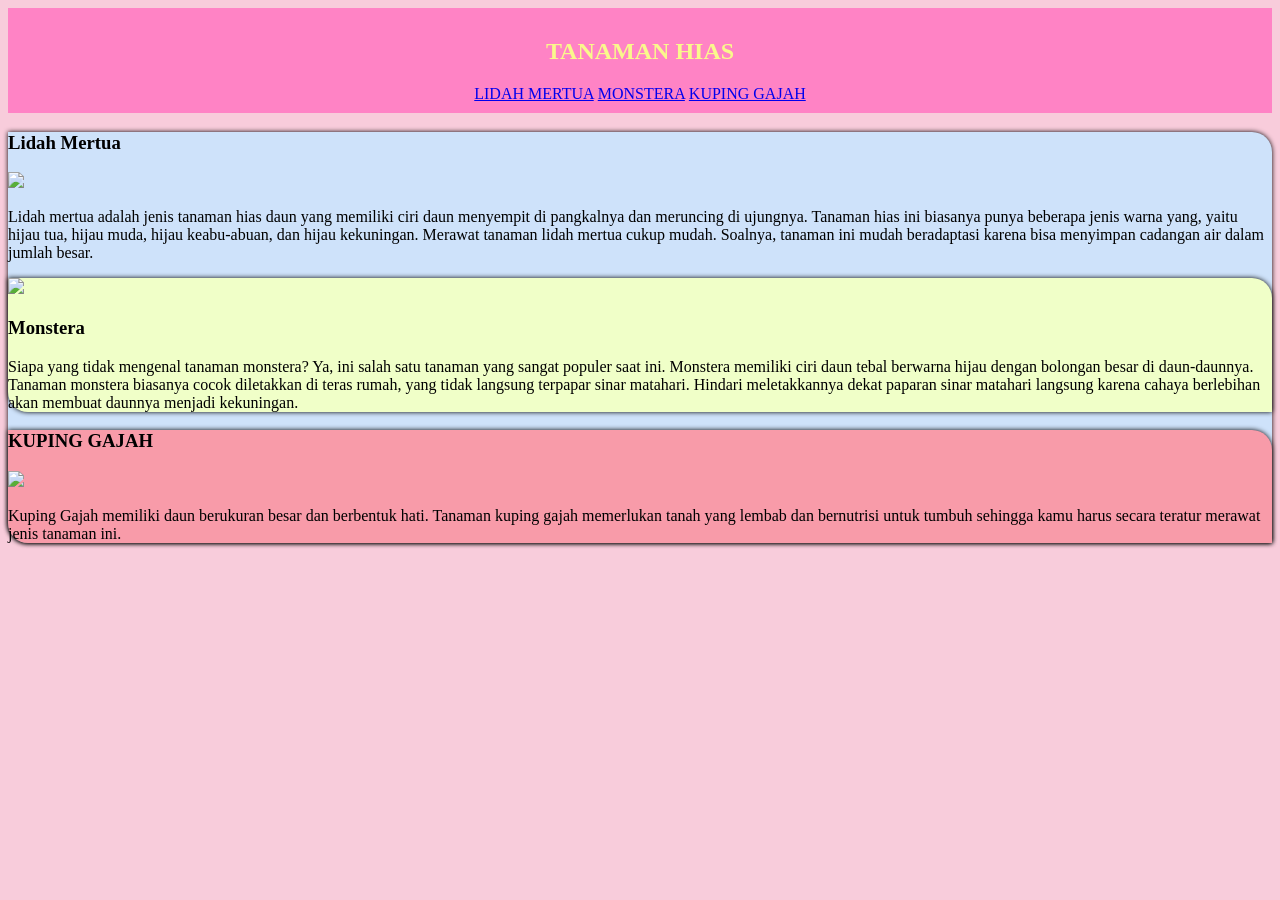
==== index.html @ b470bcf1 "Update and rename tanamanhias.html to index.html" ====
<!DOCTYPE html>
<html>
    <head>
        <title> </title>
    <style>
         body{
            background-color:rgb(248, 204, 219);

        }
        header{
            background-color:rgb(255, 131, 197);
            text-align:center;
            padding: 10px;
        }
        a{
            color:rgb(98, 127, 255)
            padding: 5px 10px;
        }
        a:hover{
            color:lavender;
        }
        h2{
            color:rgb(250, 248, 140)
        }
        section{
            box-shadow: 0px 0px 5px;
        }
        img{
            width: 100px
        }
        section.MERTUA{
            border-radius:0px 20px 0px ;
            background-color:rgb(206, 226, 250);
        }
        section.MONSTERA{
            border-radius: 0px 20px 0px 20px;
            background-color:rgb(240, 255, 200);
            
        }
        section.KUPING.GAJAH{
            border-radius: 0px 20px 0px 20px;
            background-color:rgb(248, 155, 169);

        }
        </style>
        </head>
        <body>
            <header>
           <h2> TANAMAN HIAS</h2>
        <nav>
        <a href="#">LIDAH MERTUA</a>
        <a href="#">MONSTERA</a>
        <a href="#">KUPING GAJAH</a>
        </nav>
        </header>
        <section class="MERTUA">
       <h3>Lidah Mertua</h3>
       <img src="https://encrypted-tbn0.gstatic.com/images?q=tbn:ANd9GcTEO838uYDuPPLZ4-9-5rniYhJdy5T7z4Mtxw&s">
            <p>
        Lidah mertua adalah jenis tanaman hias daun yang memiliki ciri daun menyempit di pangkalnya dan meruncing di ujungnya. Tanaman hias ini biasanya punya beberapa jenis warna yang, yaitu hijau tua, hijau muda, hijau keabu-abuan, dan hijau kekuningan. Merawat tanaman lidah mertua cukup mudah. Soalnya, tanaman ini mudah beradaptasi karena bisa menyimpan cadangan air dalam jumlah besar.
        </p>

        <section>
        </section>
        <section class="MONSTERA">
            <img src="https://florastore.com/cdn/shop/files/1711701_Atmosphere_04_SQ_MJ.jpg?v=1755163489&width=1080">
            <p>
           <h3>Monstera</h3> 
        <p>
            Siapa yang tidak mengenal tanaman monstera? Ya, ini salah satu tanaman yang sangat populer saat ini.
            Monstera memiliki ciri daun tebal berwarna hijau dengan bolongan besar di daun-daunnya. Tanaman monstera biasanya cocok diletakkan di teras rumah, yang tidak langsung terpapar sinar matahari.
            Hindari meletakkannya dekat paparan sinar matahari langsung karena cahaya berlebihan akan membuat daunnya menjadi kekuningan.
            </p>        

        </section>
        <section class="KUPING GAJAH">
            <h3>KUPING GAJAH</h3>
            <img src="https://threebouquets.com/cdn/shop/articles/ketahui-5-manfaat-tanaman-hias-kuping-gajah-bagi-kesehatan-855643.jpg?v=1631603936">
        <p>
            Kuping Gajah memiliki daun berukuran besar dan berbentuk hati. Tanaman kuping gajah memerlukan tanah yang lembab dan bernutrisi untuk tumbuh sehingga kamu harus secara teratur merawat jenis tanaman ini.


        </p>
    </body>
</html>
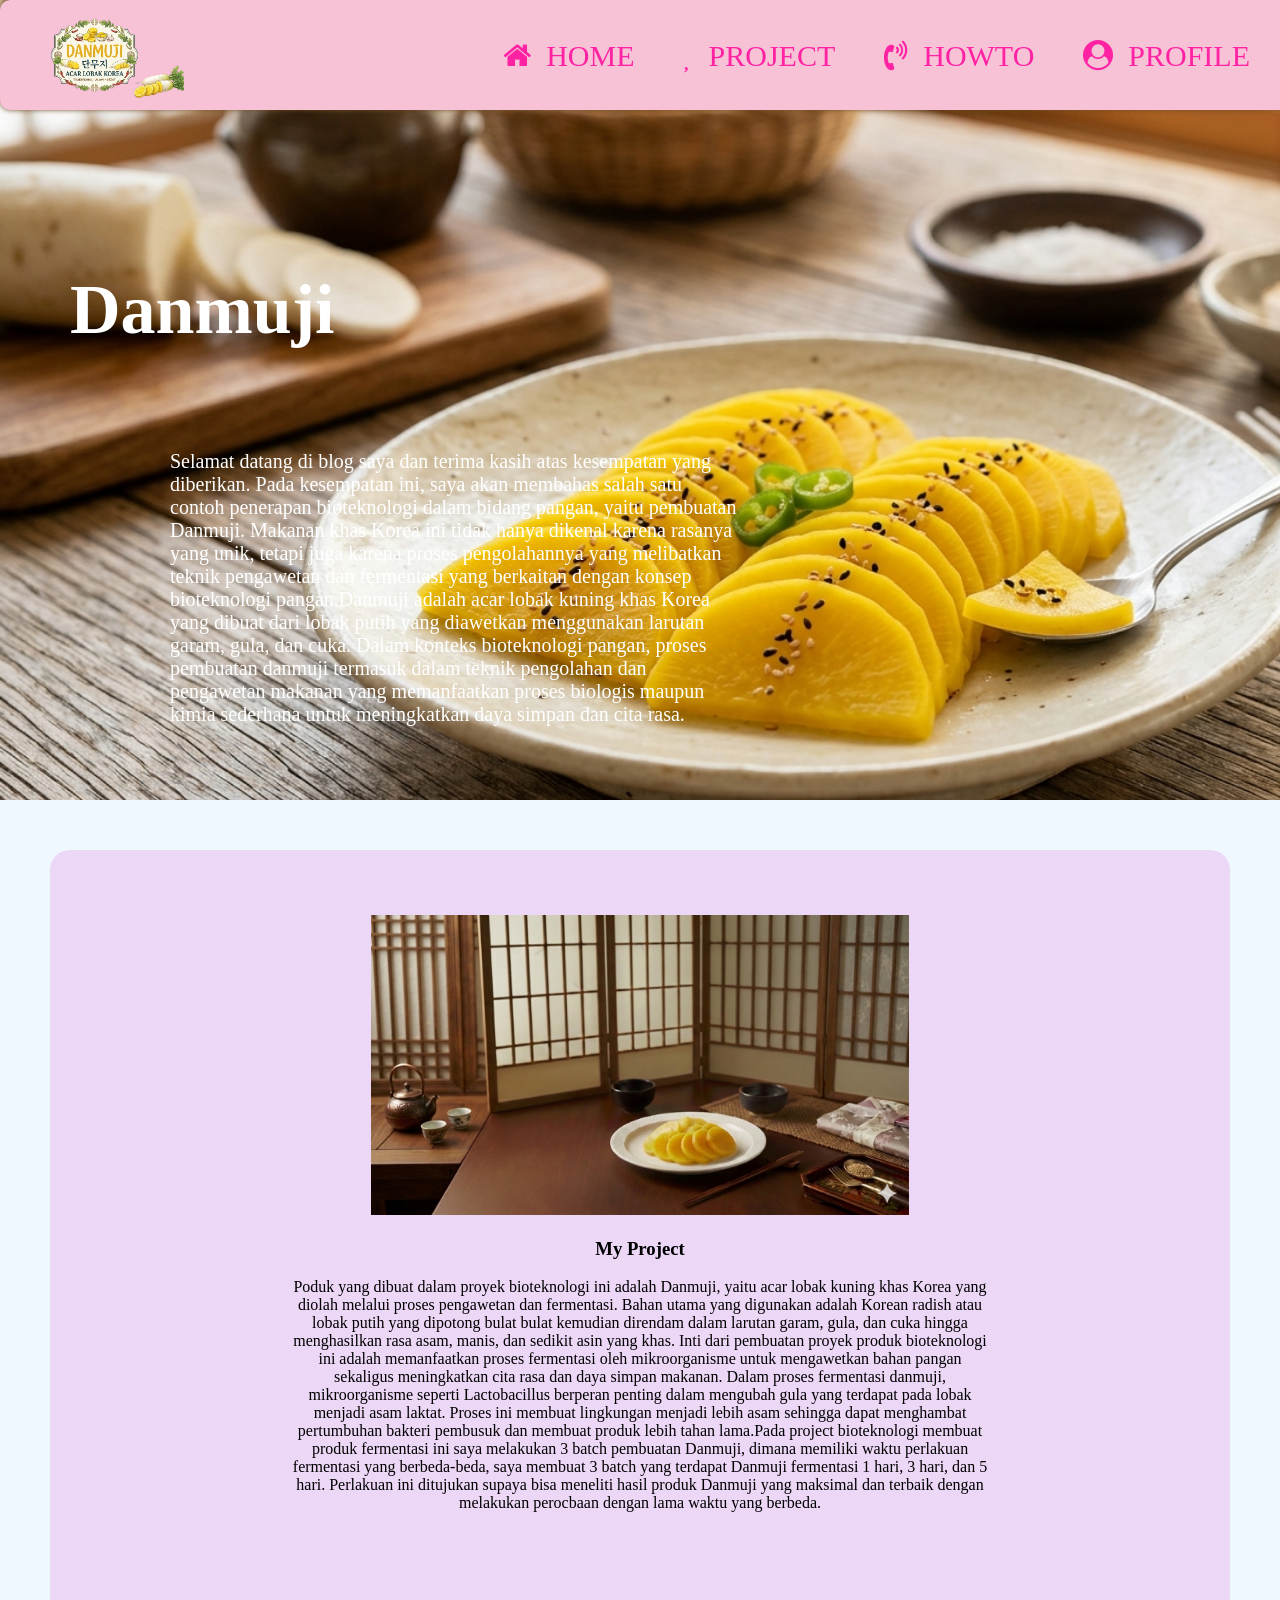
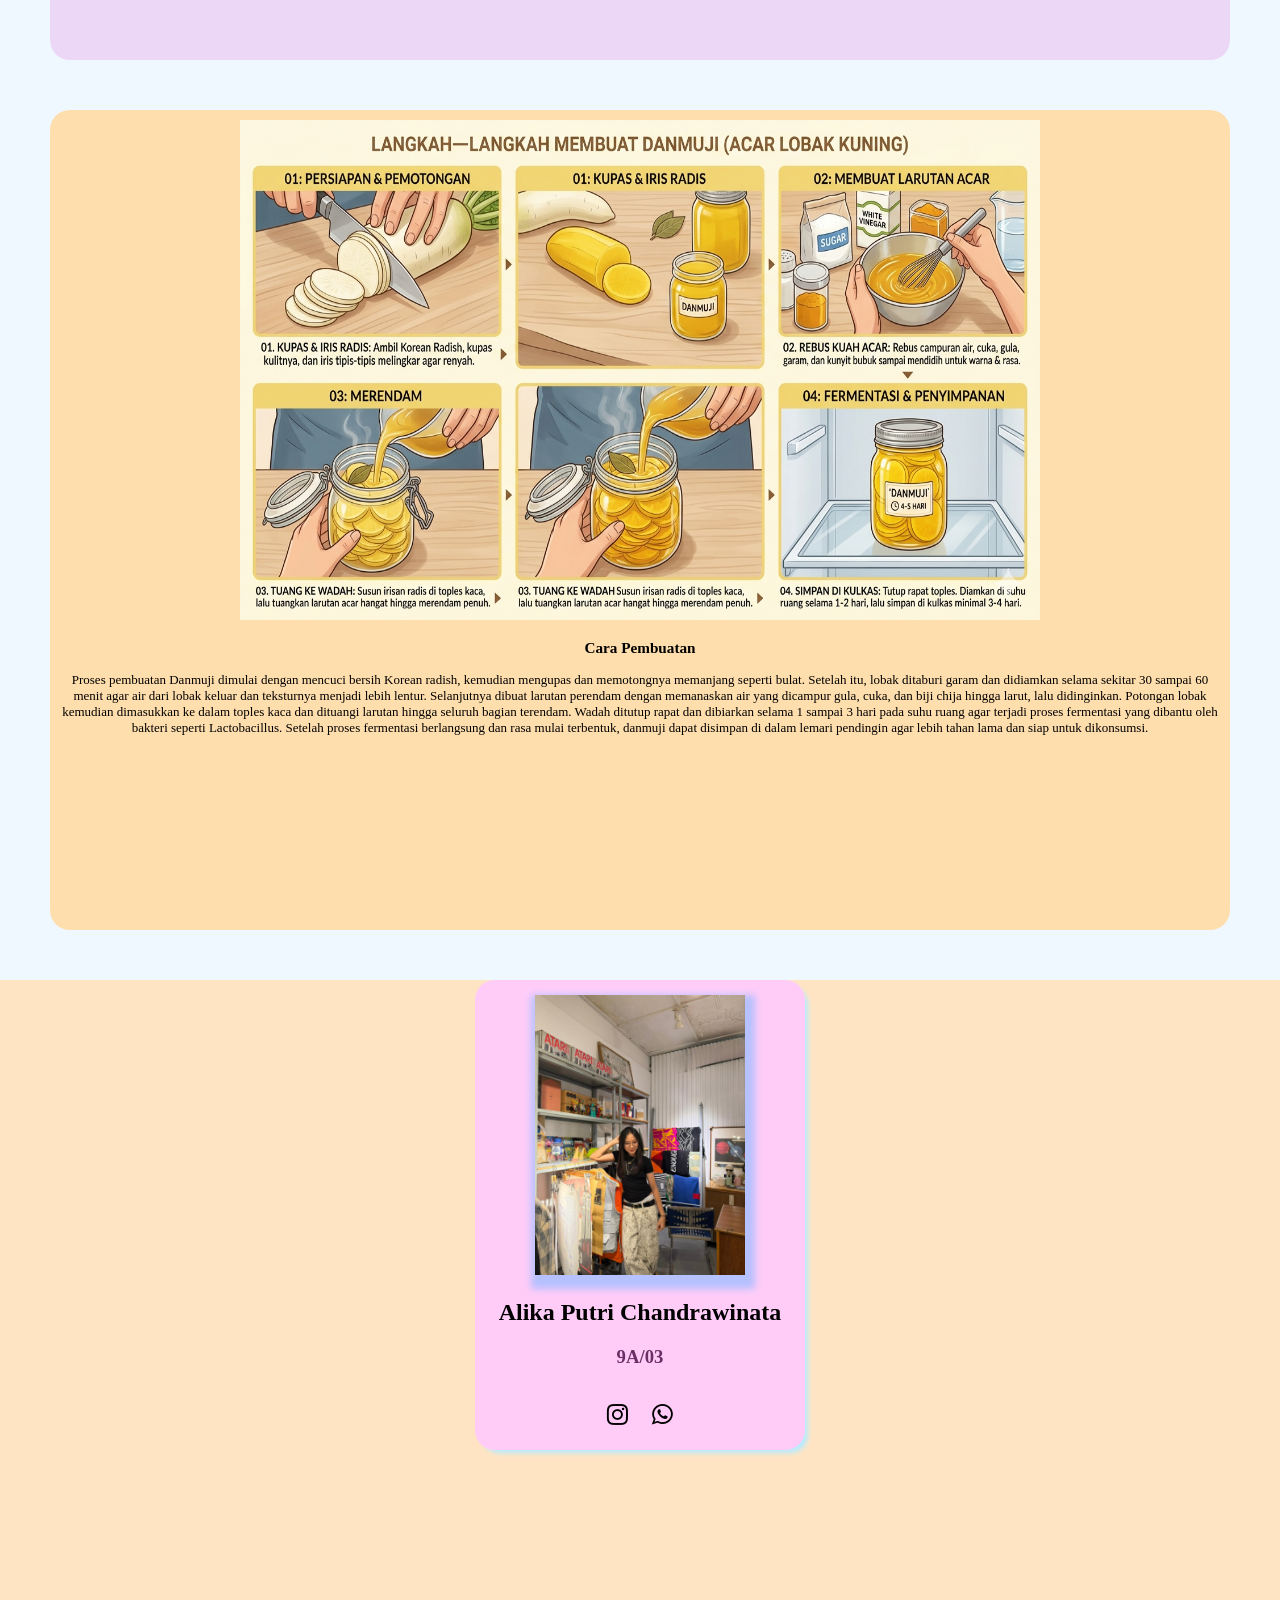
==== commit 0fe69404: "Add files via upload" ====
--- a/index.html
+++ b/index.html
@@ -1,85 +1,69 @@
-<!DOCTYPE html>
-<html>
-    <head>
-        <title> </title>
-    <style>
-         body{
-            background-color:rgb(248, 204, 219);
-
-        }
-        header{
-            background-color:rgb(255, 131, 197);
-            text-align:center;
-            padding: 10px;
-        }
-        a{
-            color:rgb(98, 127, 255)
-            padding: 5px 10px;
-        }
-        a:hover{
-            color:lavender;
-        }
-        h2{
-            color:rgb(250, 248, 140)
-        }
-        section{
-            box-shadow: 0px 0px 5px;
-        }
-        img{
-            width: 100px
-        }
-        section.MERTUA{
-            border-radius:0px 20px 0px ;
-            background-color:rgb(206, 226, 250);
-        }
-        section.MONSTERA{
-            border-radius: 0px 20px 0px 20px;
-            background-color:rgb(240, 255, 200);
-            
-        }
-        section.KUPING.GAJAH{
-            border-radius: 0px 20px 0px 20px;
-            background-color:rgb(248, 155, 169);
-
-        }
-        </style>
-        </head>
-        <body>
-            <header>
-           <h2> TANAMAN HIAS</h2>
-        <nav>
-        <a href="#">LIDAH MERTUA</a>
-        <a href="#">MONSTERA</a>
-        <a href="#">KUPING GAJAH</a>
-        </nav>
-        </header>
-        <section class="MERTUA">
-       <h3>Lidah Mertua</h3>
-       <img src="https://encrypted-tbn0.gstatic.com/images?q=tbn:ANd9GcTEO838uYDuPPLZ4-9-5rniYhJdy5T7z4Mtxw&s">
-            <p>
-        Lidah mertua adalah jenis tanaman hias daun yang memiliki ciri daun menyempit di pangkalnya dan meruncing di ujungnya. Tanaman hias ini biasanya punya beberapa jenis warna yang, yaitu hijau tua, hijau muda, hijau keabu-abuan, dan hijau kekuningan. Merawat tanaman lidah mertua cukup mudah. Soalnya, tanaman ini mudah beradaptasi karena bisa menyimpan cadangan air dalam jumlah besar.
-        </p>
-
-        <section>
-        </section>
-        <section class="MONSTERA">
-            <img src="https://florastore.com/cdn/shop/files/1711701_Atmosphere_04_SQ_MJ.jpg?v=1755163489&width=1080">
-            <p>
-           <h3>Monstera</h3> 
-        <p>
-            Siapa yang tidak mengenal tanaman monstera? Ya, ini salah satu tanaman yang sangat populer saat ini.
-            Monstera memiliki ciri daun tebal berwarna hijau dengan bolongan besar di daun-daunnya. Tanaman monstera biasanya cocok diletakkan di teras rumah, yang tidak langsung terpapar sinar matahari.
-            Hindari meletakkannya dekat paparan sinar matahari langsung karena cahaya berlebihan akan membuat daunnya menjadi kekuningan.
-            </p>        
-
-        </section>
-        <section class="KUPING GAJAH">
-            <h3>KUPING GAJAH</h3>
-            <img src="https://threebouquets.com/cdn/shop/articles/ketahui-5-manfaat-tanaman-hias-kuping-gajah-bagi-kesehatan-855643.jpg?v=1631603936">
-        <p>
-            Kuping Gajah memiliki daun berukuran besar dan berbentuk hati. Tanaman kuping gajah memerlukan tanah yang lembab dan bernutrisi untuk tumbuh sehingga kamu harus secara teratur merawat jenis tanaman ini.
-
-
-        </p>
-    </body>
-</html>
+<!DOCTYPE html>
+<html>
+    <head>
+        <title>Menu Icon</title>
+        <link rel="stylesheet"href="style.css">
+        <link rel="stylesheet" href="https://cdnjs.cloudflare.com/ajax/libs/font-awesome/4.7.0/css/font-awesome.min.css">
+</head>
+   <body>
+        <header>
+            <a>
+            <div class="#banner">
+                <img src="icon copy.png">
+            </div>
+            <nav>
+                <a href="#home"><i class='fa fa-home'></i>HOME</a>
+                <a href="#project"><i class='far fa-heart'></i>PROJECT</a>
+                <a href="#howto"><i class='fa fa-volume-control-phone'></i>HOWTO</a>
+                <a href="#profile"><i class="fa fa-user-circle"></i>PROFILE</a>
+            </nav>
+       </header>
+       <head>  
+        <section class="home"id="home">
+            <div class="kotakBiotek">
+                <h1 class="namaBiotek">
+                     Danmuji
+            </h1>
+            <div class="deskBiotek">
+                <p>
+        Selamat datang di blog saya dan terima kasih atas kesempatan yang diberikan. Pada kesempatan ini, saya akan membahas salah satu contoh penerapan bioteknologi dalam bidang pangan, yaitu pembuatan Danmuji. Makanan khas Korea ini tidak hanya dikenal karena rasanya yang unik, tetapi juga karena proses pengolahannya yang melibatkan teknik pengawetan dan fermentasi yang berkaitan dengan konsep bioteknologi pangan.Danmuji adalah acar lobak kuning khas Korea yang dibuat dari lobak putih yang diawetkan menggunakan larutan garam, gula, dan cuka. Dalam konteks bioteknologi pangan, proses pembuatan danmuji termasuk dalam teknik pengolahan dan pengawetan makanan yang memanfaatkan proses biologis maupun kimia sederhana untuk meningkatkan daya simpan dan cita rasa.</p>
+            </div>
+        </section>
+    </section>
+        <section class="project" id="project">
+            <div class="deskProject">
+                <img src="produk.png">
+                <h3>My Project</h3>
+                <p>
+                    Poduk yang dibuat dalam proyek bioteknologi ini adalah Danmuji, yaitu acar lobak kuning khas Korea yang diolah melalui proses pengawetan dan fermentasi. Bahan utama yang digunakan adalah Korean radish atau lobak putih yang dipotong bulat bulat kemudian direndam dalam larutan garam, gula, dan cuka hingga menghasilkan rasa asam, manis, dan sedikit asin yang khas.
+                    Inti dari pembuatan proyek produk bioteknologi ini adalah memanfaatkan proses fermentasi oleh mikroorganisme untuk mengawetkan bahan pangan sekaligus meningkatkan cita rasa dan daya simpan makanan. Dalam proses fermentasi danmuji, mikroorganisme seperti Lactobacillus berperan penting dalam mengubah gula yang terdapat pada lobak menjadi asam laktat. Proses ini membuat lingkungan menjadi lebih asam sehingga dapat menghambat pertumbuhan bakteri pembusuk dan membuat produk lebih tahan lama.Pada project bioteknologi membuat produk fermentasi ini saya melakukan 3 batch pembuatan Danmuji, dimana memiliki waktu perlakuan fermentasi yang berbeda-beda, saya membuat 3 batch yang terdapat Danmuji fermentasi 1 hari, 3 hari, dan 5 hari. Perlakuan ini ditujukan supaya bisa meneliti hasil produk Danmuji yang maksimal dan terbaik dengan melakukan perocbaan dengan lama waktu yang berbeda. 
+                    </p>
+                </div>
+            </section>
+        </section>
+        <section class="howto" id="howto">
+            <div class="penjelasan">
+                <img src="howto.png">
+                <h3>Cara Pembuatan</h3>
+                <p>
+                    Proses pembuatan Danmuji dimulai dengan mencuci bersih Korean radish, kemudian mengupas dan memotongnya memanjang seperti bulat. Setelah itu, lobak ditaburi garam dan didiamkan selama sekitar 30 sampai 60 menit agar air dari lobak keluar dan teksturnya menjadi lebih lentur. Selanjutnya dibuat larutan perendam dengan memanaskan air yang dicampur gula, cuka, dan biji chija hingga larut, lalu didinginkan. Potongan lobak kemudian dimasukkan ke dalam toples kaca dan dituangi larutan hingga seluruh bagian terendam. Wadah ditutup rapat dan dibiarkan selama 1 sampai 3 hari pada suhu ruang agar terjadi proses fermentasi yang dibantu oleh bakteri seperti Lactobacillus. Setelah proses fermentasi berlangsung dan rasa mulai terbentuk, danmuji dapat disimpan di dalam lemari pendingin agar lebih tahan lama dan siap untuk dikonsumsi.
+                </p>
+                </div>
+        </section>
+ 
+        <section class="profile"id="profile">
+            <div class="cardProfile">
+                <div class="imgProfile">
+                <img src="alika.png">
+                </div>
+                <div class="deskProfile">
+                    <h2>Alika Putri Chandrawinata</h2>
+                    <h3>9A/03</h3>
+                </div>
+             <div class="medsos">
+            <a href="https://www.instagram.com/alikaa_winata/span class="><span class="fa fa-instagram"></span></a>
+            <a href="https:/web.whatsapp.com/"><span class="fa fa-whatsapp"></span></a>
+        </div>
+    </section>
+    </body>
+</html>
--- a/style.css
+++ b/style.css
@@ -0,0 +1,173 @@
+body{
+    margin: 0px;
+    background-color:aliceblue;
+}
+html{
+    scroll-behavior: smooth;
+}
+header{
+    text-align: center;
+    box-shadow: 0px 0px 5px;
+    background-color: lightpink;
+    width: 100%;
+    height: 30px;
+    position: fixed;
+    justify-content: space-between;
+    color:rgb(112, 79, 36);
+    z-index: 999;
+}
+.banner{
+font-family: "canal";
+}
+    header img{
+    height: 100px;
+    justify-content: left;
+}
+section.home{
+    height:800px;
+    background-size: cover;
+    background-repeat: no-repeat;
+    background-attachment: fixed;
+    background-image:url("img1 copy.png");
+    font-size: large;
+}
+section.project{
+    height:800px;
+    text-align:center;
+    background-color:rgb(236, 215, 246);
+    padding:5px;
+    border-radius:20px;
+    margin: 50px;
+    background-attachment: fixed;
+    background-repeat: no-repeat;
+    background-size:60px;
+    font-size: medium;
+}
+.deskProject{
+    justify-content: center;
+    width: 100%;
+    padding: 200px;
+}
+section.howto{
+    height:800px;
+    padding: 10px 10px;
+    text-align: center;
+    border-radius: 20px;
+    margin: 50px;
+    background-attachment: fixed;
+    background-repeat: no-repeat;
+    background-size: 20px;
+    background-color:navajowhite;
+    font-size: small;
+}
+.howto img{
+    height:500px;
+    width: 800px;
+    
+}
+.deskHowto{
+    display: flex;
+    width:80%;
+    margin: auto;
+    padding: 50px 50px;
+}
+section.profile{
+    height:800px;
+    text-align:center;
+    background-color: bisque;
+    
+}
+.imgProfile img{
+    width: 70%;
+    margin:auto;
+    box-shadow: 3px 7px 7px 7px;
+    color: rgb(182, 193, 255);
+}
+
+.kotakBiotek{
+    width:60%;
+    margin-left:70px;
+    padding-top:200px;
+}
+.namaBiotek{
+    font-size:70px;
+    color:rgb(255, 255, 255);
+    padding-top: 20px;
+    margin-top: 50px;
+}
+
+.deskBiotek{
+    color:#ffffff;
+    font-size:20px;
+    margin: 100px;
+}
+section.project img{
+    height: 300px;
+}
+.deskProject{
+    width:60%;
+    margin: auto;
+    padding: 60px 20px;
+}
+header{
+    display:flex;
+    height: 100px;
+    background-color: rgb(247, 193, 214);
+    padding: 5px;
+    border-radius: 10px 10px;
+    box-shadow:0px 0px 5px;
+}
+nav a, nav i{
+    text-decoration: dotted;
+    color:hotpink;
+    padding: 10px 15px;
+    font-size: 30px;
+    color:rgb(255, 35, 164);
+    transition: 1s;
+    border-radius: 5px;
+    }
+
+nav a:hover{
+    color:rgb(217, 46, 174);
+    border-radius: 20px 0px 20px 0px violet;
+    box-shadow: 5px 5px 5px -2px rgb(255, 255, 181);
+    transition:0.5s;
+    padding: 10px cyan;
+    background-color:rgb(202, 231, 255);
+}
+nav{
+    margin-top: 5px;
+    padding:20px;
+}
+.cardProfile{
+    padding: 15px;
+    width: 300px;
+    height:55%;
+    margin: auto;
+    text-align: center;
+    background-color:rgb(255, 204, 248);
+    box-shadow: 5px 5px 5px -2px ;
+    border-radius: 20px 20px 20px 20px;
+    color: rgb(182, 236, 255);
+    & h2 {
+        color: black;
+    }
+    & h3{
+        color: rgb(106, 48, 102);
+    }
+ }
+.medsos{
+left: 0; 
+bottom: 0; 
+width: 100%; 
+text-align: center; 
+height:40px; 
+padding-top: 5%;
+padding-bottom: 5%;
+}
+.medsos a{
+text-decoration: none; 
+padding: 10px 10px; 
+font-size: 24px;
+color:black;
+}
